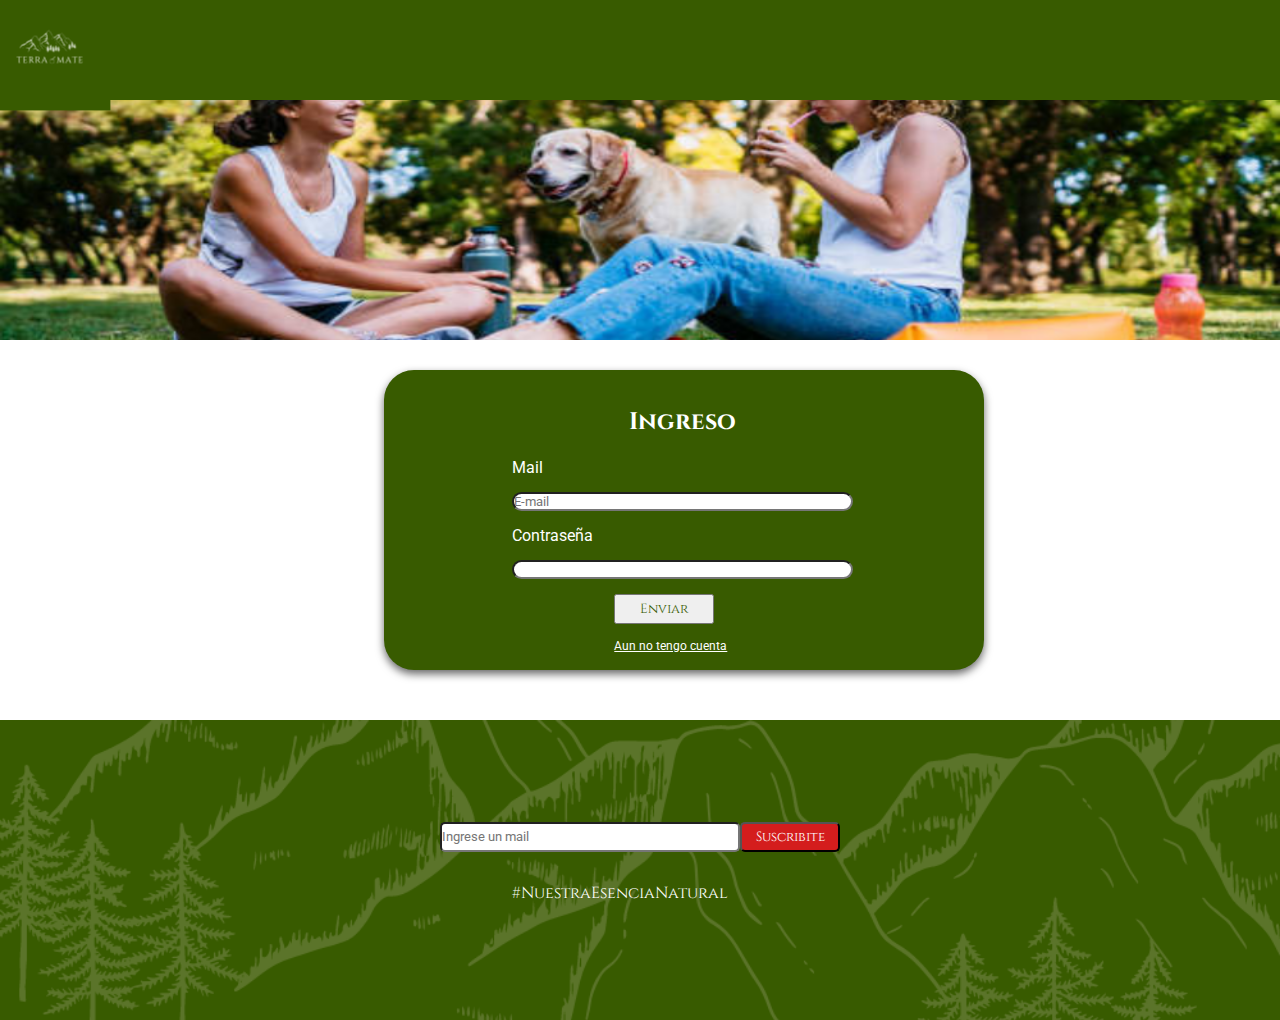
==== Ingreso.html @ 77733ad0 "Add files via upload" ====
<!DOCTYPE html>
<html lang="en">
<head>
    <meta charset="UTF-8">
    <meta name="viewport" content="width=device-width, initial-scale=1.0">

    <title>TerraMate</title>

    <link rel="stylesheet" href="ingreso.css">

</head>


<nav class="navbar">

    <div class="logo">
        <a href="/paginas/home/index.html"><img src="/imagenes/Logo.png" alt="logo empresa"></a>
    </div>
    
</nav>

<!--INGRESO-->

<section id="ingreso">

    <div class="banner">
        <img src="/imagenes/Banners/Registro_log in.png" alt="banner">
    </div>
</section>

<div class = "contenedor">
    <div class="formu">
    <form method="post" action="">

        <h2>Ingreso</h2>
           
        <label for="mail">Mail</label> <input id="mail" name="mail" required placeholder="E-mail" type="text" size="40">
        <label for="pass">Contraseña</label> <input id="pass" name="contraseña" required type="password" size="40">
    </label>
   
    <button type="submit">Enviar</button>
    <a href="/registro.html">Aun no tengo cuenta</a>
</form>
     </div>
    </div>

<!--FOOTER-->

<footer class="foot">
        
    <div class="suscribe">
    <input type="text" name="suscribe" placeholder="Ingrese un mail" size="30">
    <button type="submit" value="suscripto">Suscribite</button>
    </div>

    <p>#NuestraEsenciaNatural</p>

</footer>

<body>
    
</body>
</html>
---- ingreso.css ----
@import url('https://fonts.googleapis.com/css2?family=Cinzel&family=Roboto:wght@300&display=swap');

:root{
    --primary: #385B00;
    --sec: #FFFFFF;
    --but: #d41d1d;
   --font-title: 'Cinzel', serif;
   --font-text: 'Roboto', sans-serif; 
 }

*{
    margin: 0px;
    padding: 0px;
    box-sizing: border-box;
}

/*Estilo Navbar*/

.navbar {
    height: 100px;
    background-color: var(--primary);
    display: flex;
    justify-content: space-between;
    align-items: center;
}

.logo{
    display: flex;
    justify-content: start;
    align-items: center;
}

.logo img {
    width: 100%;
    width: 6em;
    height:6em;
}

.logo img:hover{
    cursor: pointer;
    transform: scale(1.3,1.3);
    transition: 0.5s;
}

.banner img {
    width: 100%;
    height: 15em;
    background-repeat: no-repeat;
    background-size: cover;
    justify-content: center;
}

.contenedor {
    display: flex;
    justify-content: start;
    padding: 10%;
    margin-left: 30%;
    align-items: center;
    width: 600px;
   height: 300px;
    background-color: var(--primary);
    border-radius: 30px;
    box-shadow: 0 4px 8px rgba(0, 0, 0, 0.6);
    margin-top: 2%;
}

.formu form {
    display: flex;
    flex-direction: column;
}


.formu label, .formu input {
    margin-bottom: 15px;
    font-family: var(--font-text);
    border-radius: 10px;
}

.formu label{
    color: var(--sec);
}

.formu input{
    color: var(--primary);
}

h2 {
    margin-top: 20px;
    display: flex;
    justify-content: center;
    align-items: center;
    margin-bottom: 20px;
    font-family: var(--font-title);
    color: var(--sec);
}

.formu button {
    height: 30px;
    width: 100px;
    font-family: var(--font-title);
    color: var(--primary);
    margin-left: 30%;
}

.formu a{
    font-family: var(--font-text);
    color: var(--sec);
    font-size: 12px;
    margin-top: 15px;
    margin-left: 30%;

}

.foot{
    background-image: url(/imagenes/Banners/contacto.png);
        width: 100%;
        height: 300px;
         background-repeat: no-repeat;
         background-size: cover;
         justify-content: center;
        margin-top: 50px;
}

.suscribe {
    display: flex;
    justify-content: center;
    align-items: center;
}

.suscribe input, .suscribe button{
    margin-top: 8%;
    border-radius:5px;
}

.suscribe button {
    background-color: var(--but);
    height: 30px;
    width: 100px;
    font-family: var(--font-title);
    color: var(--sec);
}

.suscribe input{
    height: 30px;
    width: 300px;
    font-family: var(--font-text);
}

.foot p{
    font-family: var(--font-title);
    color: var(--sec);
    margin-left:40%;
    margin-top: 30px;
}

/*---------------------------------------------------*/

/*RESPONSIVE*/


@media screen and (max-width: 1024px){

    .contenedor {
        width: 80%;
        margin-left: 10%;
        }
    
        .formu {
            width: 80%;
           margin-left: 5%;
        }
    
        .foot {
            height: 150px;
            align-items: center;
        }

        .foot p {
           display: none; 
         
        }

}
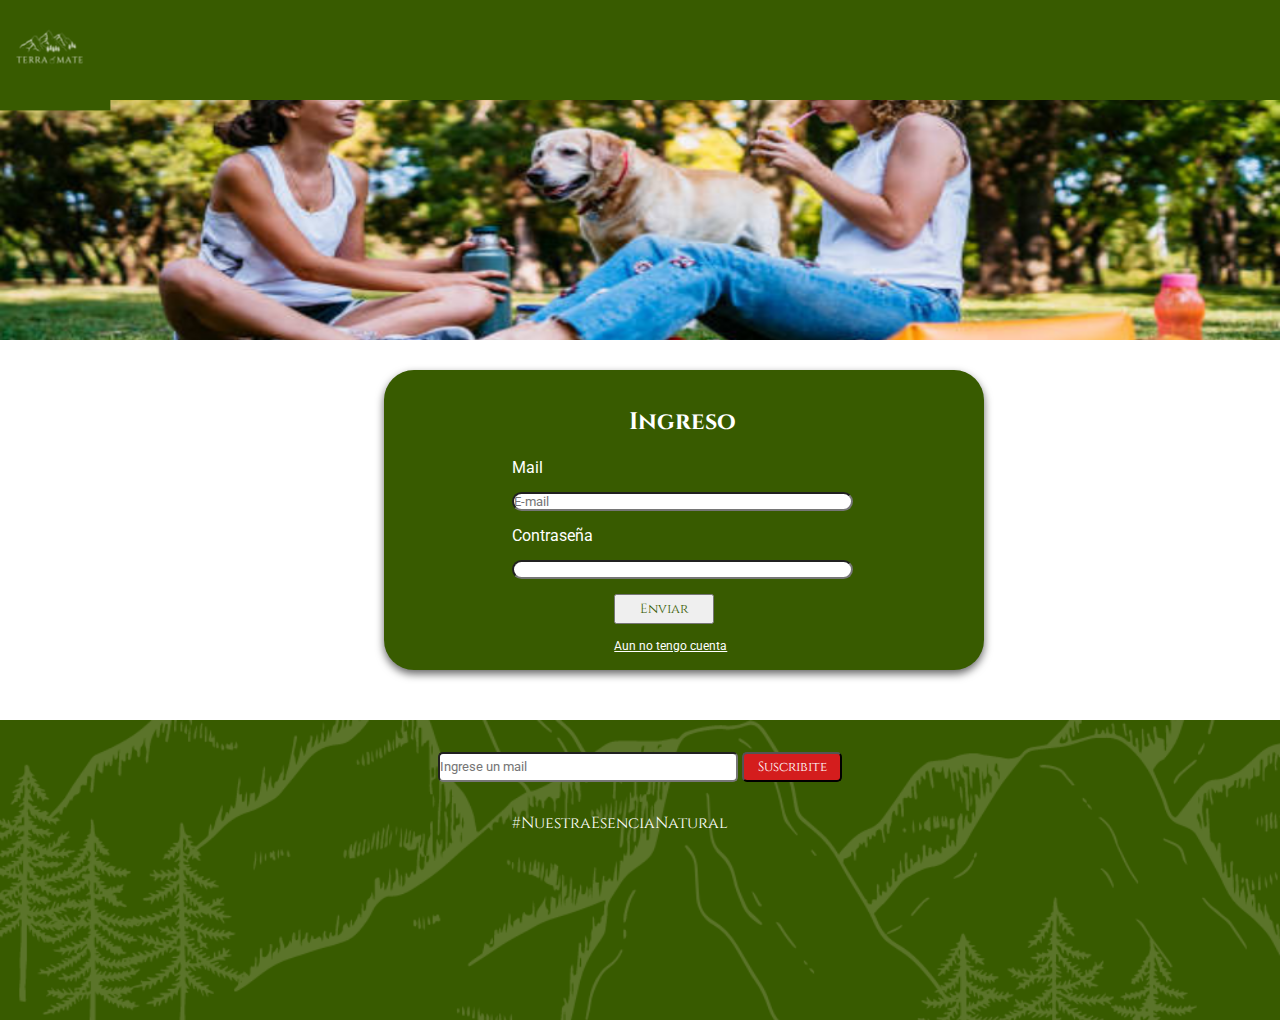
==== commit 8469ef61: "vers.01" ====
--- a/Ingreso.html
+++ b/Ingreso.html
@@ -14,12 +14,13 @@
 <nav class="navbar">
 
     <div class="logo">
-        <a href="/paginas/home/index.html"><img src="/imagenes/Logo.png" alt="logo empresa"></a>
+        <a href="index.html"><img src="/imagenes/Logo.png" alt="logo empresa"></a>
     </div>
     
 </nav>
 
 <!--INGRESO-->
+<body>
 
 <section id="ingreso">
 
@@ -28,36 +29,35 @@
     </div>
 </section>
 
-<div class = "contenedor">
+<div class="contenedor">
     <div class="formu">
-    <form method="post" action="">
-
-        <h2>Ingreso</h2>
-           
-        <label for="mail">Mail</label> <input id="mail" name="mail" required placeholder="E-mail" type="text" size="40">
-        <label for="pass">Contraseña</label> <input id="pass" name="contraseña" required type="password" size="40">
-    </label>
+        <form id="ingreso" method="get">
+            <h2>Ingreso</h2>
+            <label for="email">Mail</label>
+            <input id="email" name="mail" required placeholder="E-mail" type="text" size="40">
+            <label for="pass">Contraseña</label>
+            <input id="pass" name="contraseña" required type="password" size="40">
+            <button type="submit">Enviar</button>
+            <a href="/registro.html">Aun no tengo cuenta</a>
+        </form>
+    </div>
+</div>
    
-    <button type="submit">Enviar</button>
-    <a href="/registro.html">Aun no tengo cuenta</a>
-</form>
-     </div>
-    </div>
 
 <!--FOOTER-->
 
 <footer class="foot">
         
     <div class="suscribe">
-    <input type="text" name="suscribe" placeholder="Ingrese un mail" size="30">
-    <button type="submit" value="suscripto">Suscribite</button>
+        <form id="subscribeForm">
+     <input class="susc-input" type="email" name="suscribe" placeholder="Ingrese un mail" size="30" required>
+     <button class="suscribe-btn" type="submit" value="suscripto">Suscribite</button>
+     </form>
     </div>
 
     <p>#NuestraEsenciaNatural</p>
 
 </footer>
 
-<body>
-    
 </body>
-</html>+</html>
--- a/ingreso.css
+++ b/ingreso.css
@@ -146,12 +146,21 @@
     font-family: var(--font-text);
 }
 
+.succes {
+    border: 1px solid green;
+}
+
+.error {
+    border: 1px solid red;
+}
+
 .foot p{
     font-family: var(--font-title);
     color: var(--sec);
     margin-left:40%;
     margin-top: 30px;
 }
+
 
 /*---------------------------------------------------*/
 
